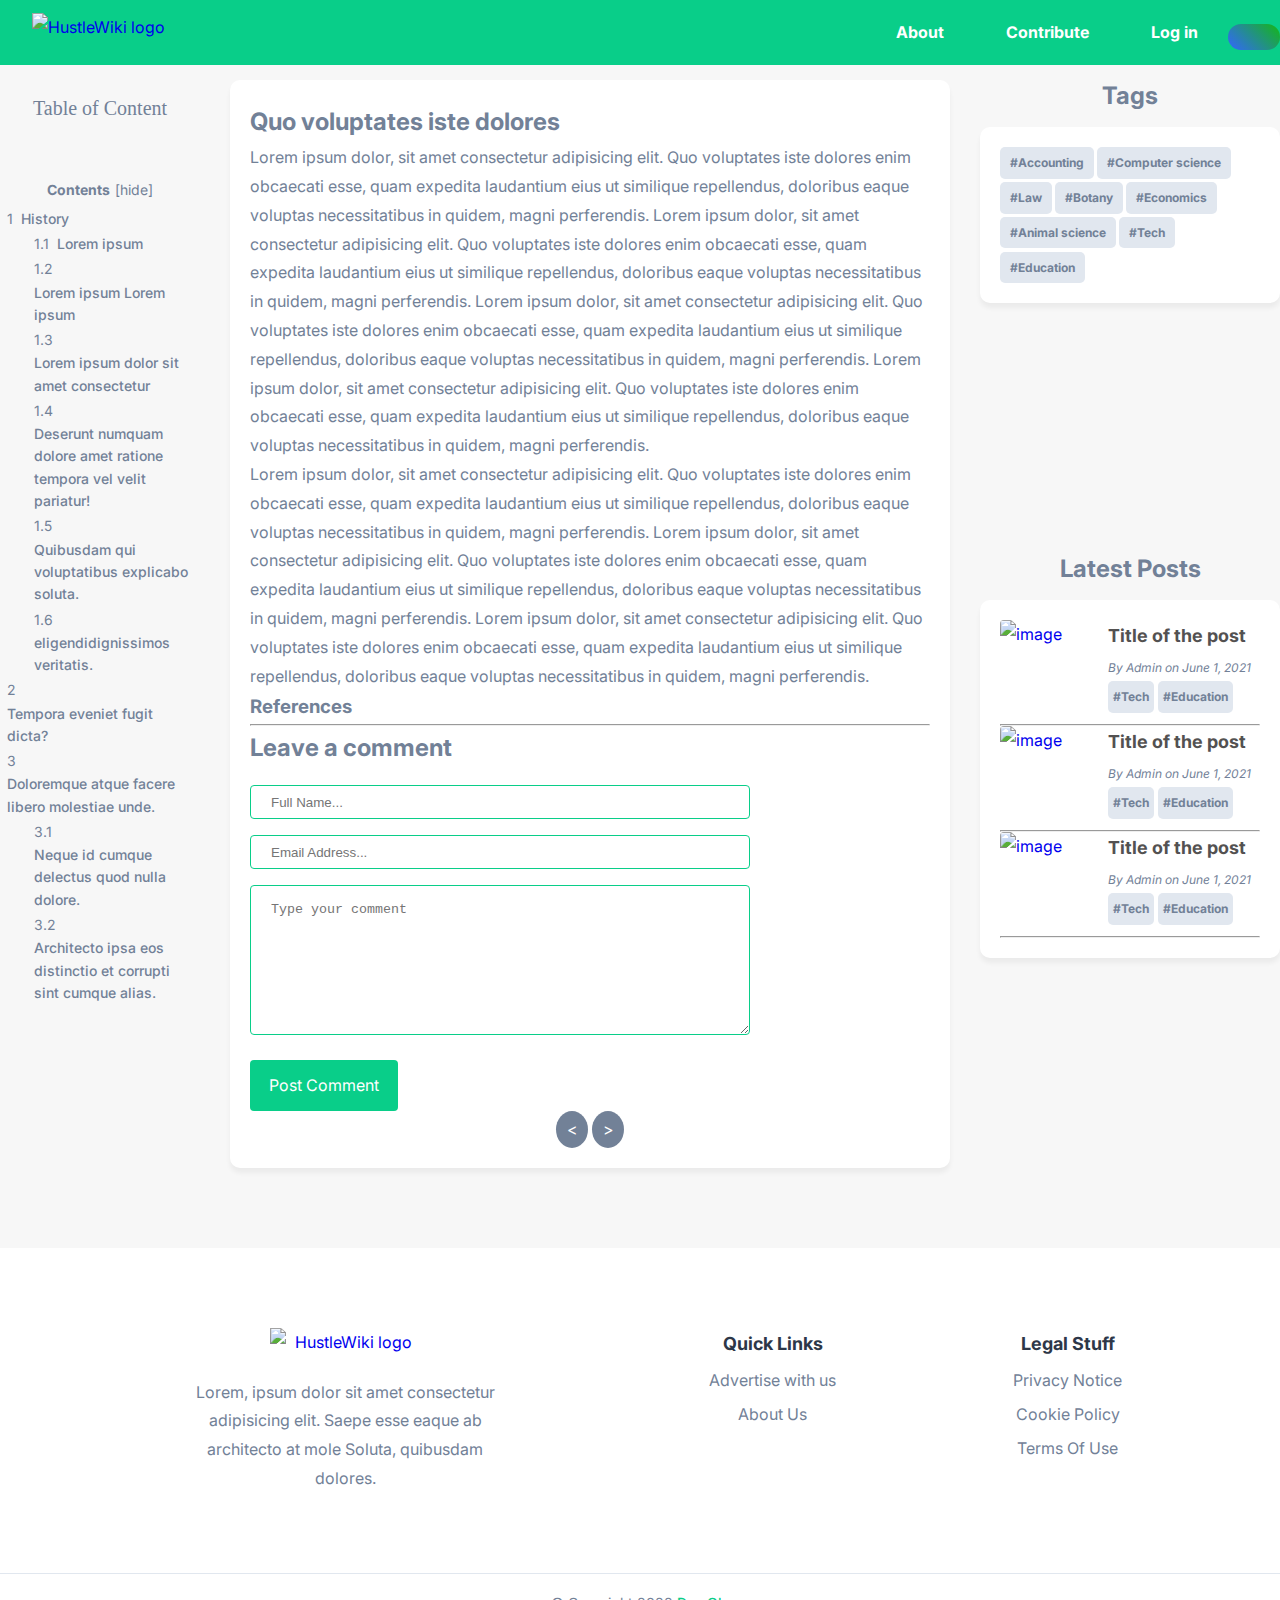
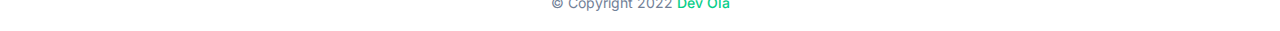
==== blog.html @ 43671437 "first commit" ====
<!DOCTYPE html>
<html lang="en">
	<head>
		<meta charset="UTF-8" />
		<meta http-equiv="X-UA-Compatible" content="IE=edge" />
		<meta name="viewport" content="width=device-width, initial-scale=1.0" />
		<title>HustleWiki</title>

		<!--
    - favicon
  -->
		<link
			rel="shortcut icon"
			href="./assets/images/favicon.ico"
			type="image/x-icon"
		/>

		<!--
    - custom css link
  -->
		<link rel="stylesheet" href="./styles.css" />

		<!--
    - google font link
  -->
		<link rel="preconnect" href="https://fonts.googleapis.com" />
		<link rel="preconnect" href="https://fonts.gstatic.com" crossorigin />
		<link
			href="https://fonts.googleapis.com/css2?family=Inter:wght@400;500;600;700;900&display=swap"
			rel="stylesheet"
		/>
	</head>

	<body class="light-theme">
		<!--- #HEADER-->
		<!-- LOGIN -->

		<header>
			<div class="nav-container">
				<nav class="navbar">
					<a href="#">
						<img
							src="./images/logo-light.svg"
							alt="HustleWiki logo"
							width="150"
							height="40"
							class="logo-light"
						/>
						<img
							src="./images/logo-dark.svg"
							alt="HustleWiki logo"
							width="150"
							height="40"
							class="logo-dark"
						/>
					</a>

					<div class="btn-group">
						<button class="theme-btn theme-btn-mobile light">
							<ion-icon name="moon" class="moon"></ion-icon>
							<ion-icon name="sunny" class="sun"></ion-icon>
						</button>

						<button class="nav-menu-btn">
							<ion-icon name="menu-outline"></ion-icon>
						</button>
					</div>

					<div class="flex-wrapper">
						<ul class="desktop-nav">
							<li>
								<a href="#" class="nav-link">About</a>
							</li>

							<li>
								<a href="#" class="nav-link">Contribute</a>
							</li>

							<!-- <li>
								<a href="#" class="nav-link nav-link-btn">Login</a>
							</li> -->
							<li class="nav-item">
								<!-- login-modal -->
								<a href="#" class="nav-link" id="show-login">Log in</a>
								<div class="popup">
									<div class="close-btn">&times;</div>
									<div class="form">
										<h2>Login</h2>
										<div class="form-element">
											<label for="email">Email</label>
											<input type="text" id="email" placeholder="Enter email" />
										</div>
										<div class="form-element">
											<label for="password">Password</label>
											<input
												type="password"
												id="password"
												placeholder="Enter password"
											/>
										</div>
										<div class="form-element">
											<input
												type="checkbox"
												id="remember-me"
												placeholder="Enter password"
											/>
											<label for="remember me">Remember me?</label>
										</div>
										<div class="form-element">
											<button>Log in</button>
										</div>
										<div class="form-element">
											<a href="#">Forgot password?</a>
										</div>
									</div>
								</div>
							</li>
						</ul>

						<button class="theme-btn theme-btn-desktop light">
							<ion-icon name="moon" class="moon"></ion-icon>
							<ion-icon name="sunny" class="sun"></ion-icon>
						</button>
					</div>

					<div class="mobile-nav">
						<button class="nav-close-btn">
							<ion-icon name="close-outline"></ion-icon>
						</button>

						<div class="wrapper">
							<p class="h3 nav-title">Main Menu</p>

							<ul>
								<li class="nav-item">
									<a href="#" class="nav-link">About</a>
								</li>

								<li class="nav-item">
									<a href="#" class="nav-link">Contribute</a>
								</li>

								<li class="nav-item">
									<!-- login-modal -->
									<a href="#" class="nav-link" id="show-login">Log in</a>
									<div class="popup">
										<div class="close-btn">&times;</div>
										<div class="form">
											<h2>Login</h2>
											<div class="form-element">
												<label for="email">Email</label>
												<input
													type="text"
													id="email"
													placeholder="Enter email"
												/>
											</div>
											<div class="form-element">
												<label for="password">Password</label>
												<input
													type="password"
													id="password"
													placeholder="Enter password"
												/>
											</div>
											<div class="form-element">
												<input
													type="checkbox"
													id="remember-me"
													placeholder="Enter password"
												/>
												<label for="remember me">Remember me?</label>
											</div>
											<div class="form-element">
												<button>Log in</button>
											</div>
											<div class="form-element">
												<a href="#">Forgot password?</a>
											</div>
										</div>
									</div>
								</li>
							</ul>
						</div>

						<div>
							<p class="h3 nav-title">Categories</p>

							<ul>
								<li class="nav-item">
									<a href="#" class="nav-link">Hustles</a>
								</li>

								<li class="nav-item">
									<a href="#" class="nav-link">Journeys</a>
								</li>

								<li class="nav-item">
									<a href="#" class="nav-link">Interviews</a>
								</li>
							</ul>
						</div>
					</div>
				</nav>
			</div>
		</header>

		<div class="main">
			<div class="single-blog-container">
				<div class="single-blog-aside-left"><h1 class="main-title">Table of Content</h1>

<nav class="table-of-contents">
  <div class="wrap">
    <h2 class="table__title">Contents</h2>
    <div class="toggle-wrapper">
	 <button class="toggle" type="button">[hide]</button>
    </div>
  </div>
  
  <ul class="table__list">
    <li class="table__list-item">
      <span class="content__number">1</span>
      <a href="#" class="table__link">History</a>
      <!--Nested list 1-->
      <ul class="table__nested-list">
        <li class="nested-list__item">
          <span class="content__number">1.1</span>
          <a href="#" class="table__link">Lorem ipsum</a>
        </li>
        
        <li class="nested-list__item">
          <span class="content__number">1.2</span>
          <a href="#" class="table__link">Lorem ipsum Lorem ipsum</a>
        </li>
        
        <li class="nested-list__item">
          <span class="content__number">1.3</span>
          <a href="#" class="table__link">Lorem ipsum dolor sit amet consectetur</a>
        </li>
        
        <li class="nested-list__item">
          <span class="content__number">1.4</span>
          <a href="#" class="table__link">Deserunt numquam dolore amet ratione tempora vel velit pariatur!</a>
        </li>
        
        <li class="nested-list__item">
          <span class="content__number">1.5</span>
          <a href="#" class="table__link">Quibusdam qui voluptatibus explicabo soluta.</a>
        </li>
        
        <li class="nested-list__item">
          <span class="content__number">1.6</span>
          <a href="#" class="table__link"> eligendidignissimos veritatis.</a>
        </li>
      </ul><!--End of the nested list 1-->
    </li>
    
    <li class="table__list-item">
      <span class="content__number">2</span>
      <a href="#" class="table__link">Tempora eveniet fugit dicta?</a>
    </li>
    
    <li class="table__list-item">
      <span class="content__number">3</span>
      <a href="#" class="table__link">Doloremque atque facere libero molestiae unde.</a>
      <!--Nested list 3-->
      <ul class="table__nested-list">
        <li class="nested-list__item">
          <span class="content__number">3.1</span>
          <a href="#" class="table__link">Neque id cumque delectus quod nulla dolore.</a>
        </li>
        
        <li class="nested-list__item">
          <span class="content__number">3.2</span>
          <a href="#" class="table__link"> Architecto ipsa eos distinctio et corrupti sint cumque alias.</a>
        </li>
      </ul><!--End of the nested list 3-->
    </li>
    
    
	  </ul>
	</div>
				<div class="single-blog-main-article">
					<div class="article wrapper">
						<h2 class="main-article-heading">Quo voluptates iste dolores</h2>
						<img
							class="main-article-banner"
							src="https://images.unsplash.com/photo-1657659558323-08b7854ed766?ixlib=rb-1.2.1&ixid=MnwxMjA3fDB8MHxlZGl0b3JpYWwtZmVlZHwzMXx8fGVufDB8fHx8&auto=format&fit=crop&w=500&q=60"
							alt=""
						/>
						<p class="main-article-text">
							Lorem ipsum dolor, sit amet consectetur adipisicing elit. Quo
							voluptates iste dolores enim obcaecati esse, quam expedita
							laudantium eius ut similique repellendus, doloribus eaque voluptas
							necessitatibus in quidem, magni perferendis. Lorem ipsum dolor,
							sit amet consectetur adipisicing elit. Quo voluptates iste dolores
							enim obcaecati esse, quam expedita laudantium eius ut similique
							repellendus, doloribus eaque voluptas necessitatibus in quidem,
							magni perferendis. Lorem ipsum dolor, sit amet consectetur
							adipisicing elit. Quo voluptates iste dolores enim obcaecati esse,
							quam expedita laudantium eius ut similique repellendus, doloribus
							eaque voluptas necessitatibus in quidem, magni perferendis. Lorem
							ipsum dolor, sit amet consectetur adipisicing elit. Quo voluptates
							iste dolores enim obcaecati esse, quam expedita laudantium eius ut
							similique repellendus, doloribus eaque voluptas necessitatibus in
							quidem, magni perferendis.
						</p>
						<!-- <img
							src="https://images.unsplash.com/photo-1657659558323-08b7854ed766?ixlib=rb-1.2.1&ixid=MnwxMjA3fDB8MHxlZGl0b3JpYWwtZmVlZHwzMXx8fGVufDB8fHx8&auto=format&fit=crop&w=500&q=60"
							alt=""
							class="main-rticle-image-1"
						/> -->
						<p class="main-article-text-cont">
							Lorem ipsum dolor, sit amet consectetur adipisicing elit. Quo
							voluptates iste dolores enim obcaecati esse, quam expedita
							laudantium eius ut similique repellendus, doloribus eaque voluptas
							necessitatibus in quidem, magni perferendis. Lorem ipsum dolor,
							sit amet consectetur adipisicing elit. Quo voluptates iste dolores
							enim obcaecati esse, quam expedita laudantium eius ut similique
							repellendus, doloribus eaque voluptas necessitatibus in quidem,
							magni perferendis. Lorem ipsum dolor, sit amet consectetur
							adipisicing elit. Quo voluptates iste dolores enim obcaecati esse,
							quam expedita laudantium eius ut similique repellendus, doloribus
							eaque voluptas necessitatibus in quidem, magni perferendis.
						</p>
						<h3 class="article-reference">References</h3>
						<hr>
						<p class="reference-text"></p>
						<!-- Comment box -->
						<div class="comment-box">
							<h2>Leave a comment</h2>
							<form action="#">
								<input type="text" name="fullname" id="fullname" placeholder="Full Name...">
								<input type="email" name="email" id="email" placeholder="Email Address...">
								<textarea name="comment" id="" cols="30" rows="10" placeholder="Type your comment"></textarea>
								<button class='btn-primary'type="submit">Post Comment</button>
							</form>
							
						</div>
						<div class="blog-btn">
							<a href="#" class="prev">&#60</a>
							<a href="#" class="next">&#62</a>
							</div>
					</div>
				</div>
				<div class="single-blog-aside-right">
					<div class="tags">
						<h2 class="h2">Tags</h2>
						<div class="wrapper">
							<button class="hashtag">#Accounting</button>
							<button class="hashtag">#Computer science</button>
							<button class="hashtag">#Law</button>
							<button class="hashtag">#Botany</button>
							<button class="hashtag">#Economics</button>
							<button class="hashtag">#Animal science</button>
							<button class="hashtag">#Tech</button>
							<button class="hashtag">#Education</button>
						</div>
					</div>
				<!-- 					
					AD SPACE
					 -->
					<br />
					<br />
					<br />
					<br />
					<br />
					<br />
					<br />
			

					<div class="latest-posts">
						<h2 class="latest-post-heading">Latest Posts</h2>
						<div class="wrapper">
							<div class="latest-post-item">
								<a href="#">
									<img
										src="https://images.unsplash.com/photo-1488590528505-98d2b5aba04b?ixlib=rb-1.2.1&ixid=MnwxMjA3fDB8MHxzZWFyY2h8Mnx8dGVjaHxlbnwwfHwwfHw%3D&auto=format&fit=crop&w=500&q=60"
										alt="image"
										class="latest-post-item-image"
									/>
								</a>
								<div>
									<h3 class="latest-post-item-title">
										<a href="#">Title of the post</a>
									</h3>
									<!-- <p class="latest-post-item-excerpt">Lorem ipsum dolor sit amet consectetur adipisicing elit. Officiis maiores eveniet libero.</p> -->
									<span class="latest-post-item-meta"
										>By Admin on June 1, 2021</span
									>
									<button class="latest-post-item-hashtag">#Tech</button>
									<button class="latest-post-item-hashtag">#Education</button>
								</div>
							</div>
							<hr />
							<div class="latest-post-item">
								<a href="#">
									<img
										src="https://images.unsplash.com/photo-1488590528505-98d2b5aba04b?ixlib=rb-1.2.1&ixid=MnwxMjA3fDB8MHxzZWFyY2h8Mnx8dGVjaHxlbnwwfHwwfHw%3D&auto=format&fit=crop&w=500&q=60"
										alt="image"
										class="latest-post-item-image"
									/>
								</a>
								<div>
									<h3 class="latest-post-item-title">
										<a href="#">Title of the post</a>
									</h3>
									<!-- <p class="latest-post-item-excerpt">Lorem ipsum dolor sit amet consectetur adipisicing elit. Officiis maiores eveniet libero.</p> -->
									<span class="latest-post-item-meta"
										>By Admin on June 1, 2021</span
									>
									<button class="latest-post-item-hashtag">#Tech</button>
									<button class="latest-post-item-hashtag">#Education</button>
								</div>
							</div>
							<hr />
							<div class="latest-post-item">
								<a href="#">
									<img
										src="https://images.unsplash.com/photo-1488590528505-98d2b5aba04b?ixlib=rb-1.2.1&ixid=MnwxMjA3fDB8MHxzZWFyY2h8Mnx8dGVjaHxlbnwwfHwwfHw%3D&auto=format&fit=crop&w=500&q=60"
										alt="image"
										class="latest-post-item-image"
									/>
								</a>
								<div>
									<h3 class="latest-post-item-title">
										<a href="#">Title of the post</a>
									</h3>
									<!-- <p class="latest-post-item-excerpt">Lorem ipsum dolor sit amet consectetur adipisicing elit. Officiis maiores eveniet libero.</p> -->
									<span class="latest-post-item-meta"
										>By Admin on June 1, 2021</span
									>
									<button class="latest-post-item-hashtag">#Tech</button>
									<button class="latest-post-item-hashtag">#Education</button>
								</div>
							</div>
							<hr />
						</div>
					</div>
				</div>
			</div>
		</div>

		<!--
    - #FOOTER
  -->

		<footer>
			<div class="container">
				<div class="wrapper">
					<a href="#" class="footer-logo">
						<img
							src="./images/logo-light.svg"
							alt="HustleWiki logo"
							width="150"
							height="40"
							class="logo-light"
						/>
						<img
							src="./images/logo-dark.svg"
							alt="HustleWiki logo"
							width="150"
							height="40"
							class="logo-dark"
						/>
					</a>

					<p class="footer-text">
						Lorem, ipsum dolor sit amet consectetur adipisicing elit. Saepe esse
						eaque ab architecto at mole Soluta, quibusdam dolores.
					</p>
				</div>

				<div class="wrapper">
					<p class="footer-title">Quick Links</p>

					<ul>
						<li>
							<a href="#" class="footer-link">Advertise with us</a>
						</li>

						<li>
							<a href="#" class="footer-link">About Us</a>
						</li>
					</ul>
				</div>

				<div class="wrapper">
					<p class="footer-title">Legal Stuff</p>

					<ul>
						<li>
							<a href="#" class="footer-link">Privacy Notice</a>
						</li>

						<li>
							<a href="#" class="footer-link">Cookie Policy</a>
						</li>

						<li>
							<a href="#" class="footer-link">Terms Of Use</a>
						</li>
					</ul>
				</div>
			</div>

			<p class="copyright">&copy; Copyright 2022 <a href="#">Dev Ola</a></p>
		</footer>

		<!--
    - custom js link
  -->
		<script src="./main.js"></script>

		<!--
    - ionicon link
  -->
		<script
			type="module"
			src="https://unpkg.com/ionicons@5.5.2/dist/ionicons/ionicons.esm.js"
		></script>
		<script
			nomodule
			src="https://unpkg.com/ionicons@5.5.2/dist/ionicons/ionicons.js"
		></script>
	</body>
</html>
---- styles.css ----
/*-----------------------------------*\ 
  #style.css
\*-----------------------------------*/

:root {
	/**
   * color
   */

	--white: rgb(255, 255, 255);

	/**
   * typography 
   */

	--fs-base: 14px;
	--fs-1: 32px;
	--fs-2: 24px;
	--fs-3: 20px;
	--fs-4: 14px;
	--fs-5: 12px;

	/**
   * spacing 
   */

	--py: 80px;
}

/*-----------------------------------*\ 
  #RESET
\*-----------------------------------*/

/* *,
*::before,
*::after {
	margin: 0;
	padding: 0;
	box-sizing: border-box;
} */

.light-theme {
	/**
   * light theme colors 
   */

	--background-primary: rgb(255, 255, 255);
	--background-secondary: rgb(247, 247, 247);

	--action-primary: rgb(225, 231, 239);
	--action-secondary: rgb(237, 242, 247);

	--foreground-primary: rgb(45, 55, 72);
	--foreground-secondary: rgb(114, 129, 151);
	--foreground-tertiary: rgb(160, 174, 192);

	--accent: rgb(9, 206, 137);
}

.dark-theme {
	/**
   * dark theme colors 
   */

	--background-primary: rgb(45, 55, 72);
	--background-secondary: rgb(26, 33, 45);

	--action-primary: rgb(114, 129, 151);
	--action-secondary: rgb(45, 55, 72);

	--foreground-primary: rgb(237, 242, 247);
	--foreground-secondary: rgb(204, 214, 224);
	--foreground-tertiary: rgb(160, 174, 192);

	--accent: rgb(9, 206, 137);
}

* {
	margin: 0;
	padding: 0;
	box-sizing: border-box;
}

body {
	margin: 0;
	padding: 0;
	height: 100vh;
}

a {
	text-decoration: none;
}

li {
	list-style: none;
}

img,
button {
	display: block;
}

a,
span {
	display: inline-block;
}

button {
	font: inherit;
	border: none;
	background: none;
	cursor: pointer;
}

html {
	font-family: "Inter", sans-serif;
	font-size: var(--fs-base);
	line-height: 1.8;
}

:focus {
	outline-offset: 4px;
}

/**
 * scrollbar style
 */

::-webkit-scrollbar {
	width: 16px;
}

::-webkit-scrollbar-thumb {
	background: var(--accent);
	border-radius: 20px;
	border: 4px solid;
}

.light-theme::-webkit-scrollbar-thumb {
	border-color: hsl(0, 0%, 90%);
}

.btn::-webkit-scrollbar-thumb {
	border-color: hsl(219, 27%, 20%);
}

.light-theme::-webkit-scrollbar-track {
	background: hsl(0, 0%, 90%);
}

.dark-theme::-webkit-scrollbar-track {
	background: hsl(219, 27%, 20%);
}

/*-----------------------------------*\ 
  #BASE STYLE
\*-----------------------------------*/

.h1,
.h2,
.h3,
.h4 {
	display: block;
	color: var(--foreground-primary);
}

.h1 {
	font-size: var(--fs-1);
	font-weight: 900;
}

.h2 {
	font-size: var(--fs-2);
	font-weight: 700;
}

.h3 {
	font-size: var(--fs-3);
	font-weight: 700;
}

.h4 {
	font-size: var(--fs-4);
	font-weight: 700;
}

.text-sm {
	font-size: var(--fs-4);
}

.text-tiny {
	font-size: var(--fs-5);
}

/*-----------------------------------*\ 
  #REUSED STYLE
\*-----------------------------------*/

.container {
	margin-inline: auto;
	margin: auto; /* fallback for margin-inline */
	padding: 0 15px;
}

.btn {
	min-width: 10rem;
	border-radius: 100px;
}

.btn-primary {
	background: var(--accent);
	color: var(--white);
	padding: 0.6875rem 1.1875rem;
	text-align: center;
}

.btn-primary:hover {
	background: var(--foreground-primary);
	color: var(--action-primary);
}

.btn-secondary {
	background: var(--foreground-primary);
	color: var(--foreground-secondary);
	padding: 0.5rem 1rem;
	text-align: center;
	border: 3px solid var(--foreground-tertiary);
}

.btn-secondary:hover {
	border-color: var(--accent);
}

/*-----------------------------------*\ 
  #Extra style for dark theme
\*-----------------------------------*/

.dark-theme .btn-primary:hover {
	color: var(--white);
	background-color: var(--action-secondary);
}
.dark-theme .btn-secondary {
	background: var(--action-secondary);
}

.dark-theme .blog-topic {
	background: var(--action-primary);
	color: var(--foreground-secondary);
}

.dark-theme .blog-topic:hover {
	background: var(--foreground-primary);
	color: var(--action-primary);
}

.dark-theme .load-more:hover {
	color: var(--white);
}
.dark-theme .load-more {
	color: var(--white);
}

.dark-theme .aside .h2 {
	color: var(--foreground-primary);
}
.dark-theme .intro-text {
	color: var(--background-secondary);
}

/* LOGIN */

/* .login-btn {
	padding: 8px 16px;
	font-size: 16px;
	color: #fff;
	background: black;
	cursor: pointer;
	border-radius: 8px;
} */
.popup {
	z-index: 20;
	position: absolute;
	top: 50%;
	left: 50%;
	opacity: 0;
	transform: translate(-50%, -50%) scale(1.25);
	width: 300px;
	padding: 16px 24px;
	background: #fff;
	box-shadow: 2px 2px 4px 4px rgb(0, 0, 0, 0.15);
	border-radius: 8px;
	transition: top 0ms ease-in-out 200ms, opacity 200ms ease-in-out 0ms,
		transform 20ms ease-in-out 0ms;
}
.popup.active {
	z-index: 20;
	top: 450%;
	opacity: 1;
	transform: translate(-50%, -50%) scale(1);
}
.popup .close-btn {
	position: absolute;
	top: 10px;
	right: 10px;
	width: 15px;
	height: 15px;
	background: #333;
	color: #eee;
	text-align: center;
	line-height: 15px;
	border-radius: 16px;
	cursor: pointer;
}

.popup .form h2 {
	text-align: center;
	color: #222;
	margin: 10px 0px 20px;
	font-size: 24px;
}
.popup .form .form-element {
	margin: 16px 0px;
}
.popup .form .form-element label {
	font-size: 14px;
	color: #222;
}
.popup .form .form-element input[type="text"],
.popup .form .form-element input[type="password"] {
	margin-top: 5px;
	display: block;
	width: 100%;
	padding: 10px;
	outline: none;
	border: 1px solid #aaa;
	border-radius: 4px;
}
.popup .form .form-element input[type="checkbox"] {
	margin-right: 4px;
}
.popup .form .form-element button {
	width: 100%;
	height: 40px;
	border: none;
	outline: none;
	font-size: 16px;
	background-color: var(--accent);
	color: var(--white);
	border-radius: 8px;
	cursor: pointer;
}

.popup .form .form-element a {
	display: block;
	text-align: right;
	font-size: 16px;
	color: #1a79ca;
	text-decoration: none;
	font-weight: 600;
}

@media screen and (max-width: 768px) {
	.popup.active {
		width: 100%;
	}
}
/*-----------------------------------*\ 
  #HEADER
\*-----------------------------------*/

header {
	background: var(--action-primary);
}

header .flex-wrapper {
	display: none;
}

.navbar {
	z-index: 20;
	position: fixed;
	margin: 0;
	width: 100%;
	height: 65px;
	background: var(--accent);
	display: flex;
	justify-content: space-between;
	align-items: center;
	gap: 15px;
	padding: 15px 0;
}

.navbar a {
	margin-left: 2rem;
}

.logo-light,
.logo-dark {
	display: none;
}

.light-theme .logo-light,
.dark-theme .logo-dark {
	display: block;
}

header .btn-group {
	display: flex;
	align-items: center;
	gap: 15px;
}

.theme-btn-mobile,
.nav-menu-btn,
.nav-close-btn {
	background: var(--action-secondary);
	color: var(--foreground-tertiary);
	width: 40px;
	height: 40px;
	display: flex;
	justify-content: center;
	align-items: center;
	border-radius: 50%;
	font-size: 25px;
}

:is(.theme-btn-mobile, .nav-menu-btn, .nav-close-btn):hover {
	background: var(--accent);
	color: var(--white);
}

.theme-btn-mobile ion-icon {
	display: none;
}

.theme-btn-mobile.light .sun,
.theme-btn-mobile.dark .moon {
	display: block;
}

.mobile-nav {
	position: fixed;
	inset: 0;
	background: var(--accent);
	padding: 70px 20px;
	overflow: auto;
	overscroll-behavior: contain;
	transform: translateX(100%);
	visibility: hidden;
	transition: 0.5s cubic-bezier(1, 0, 0.3, 0.7);
	z-index: 10;
}

.mobile-nav.active {
	transform: translateX(0);
	visibility: visible;
}

.nav-close-btn {
	position: absolute;
	top: 20px;
	right: 20px;
}

.mobile-nav .wrapper {
	padding-bottom: 1.25rem;
	margin-bottom: 1.25rem;
	border-bottom: 1px solid var(--action-primary);
}

.mobile-nav .nav-title {
	margin-bottom: 1rem;
}

.mobile-nav .nav-item {
	margin-bottom: 0.5rem;
}

.mobile-nav .nav-link {
	padding: 0.5rem;
	font-size: var(--fs-3);
	color: var(--foreground-secondary);
}

.mobile-nav .nav-link:hover {
	color: var(--accent);
	background: var(--white);
	border-radius: 4px;
}

/*-----------------------------------*\ 
  #SEARCH BAR SECTION
\*-----------------------------------*/

.search-wrapper {
	width: 100%;
	padding: 2rem;
}

.search-container {
	margin: auto;
	padding: 3rem;
	width: 100%;
	height: 100%;
	max-width: 30%;
	display: block;
}

input[type="search"] {
	-webkit-appearance: none !important;
	background-clip: padding-box;
	background-color: white;
	vertical-align: middle;
	border-radius: 0.25rem;
	border: 1px solid #e0e0e5;
	font-size: 1rem;
	width: 100%;
	line-height: 2;
	padding: 0.375rem 1.25rem;
	-webkit-transition: border-color 0.2s;
	-moz-transition: border-color 0.2s;
	transition: border-color 0.2s;
}

input[type="search"]:focus {
	transition: all 0.5s;
	box-shadow: 0 0 40px var(--accent);
	border-color: var(--accent);
	outline: none;
}

form.search-form {
	display: flex;
	justify-content: center;
}

label {
	flex-grow: 1;
	flex-shrink: 0;
	flex-basis: auto;
	align-self: center;
	margin-bottom: 0;
}

input.search-field {
	margin-bottom: 0;
	flex-grow: 1;
	flex-shrink: 0;
	flex-basis: auto;
	align-self: center;
	height: 51px;
	border-top-right-radius: 0;
	border-bottom-right-radius: 0;
}

input.search-submit {
	height: 51px;
	margin: 0;
	padding: 1rem 1.3rem;
	border-top-left-radius: 0;
	border-bottom-left-radius: 0;
	border-top-right-radius: 0.25rem;
	border-bottom-right-radius: 0.25rem;
	font-family: "nunito";
	font-size: 1rem;
}

.screen-reader-text {
	clip: rect(1px, 1px, 1px, 1px);
	position: absolute !important;
	height: 1px;
	width: 1px;
	overflow: hidden;
}

.search-container .button {
	display: inline-block;
	font-weight: 600;
	font-size: 0.8rem;
	line-height: 1.15;
	letter-spacing: 0.1rem;
	text-transform: uppercase;
	background: var(--accent);
	color: #292826;
	border: 1px solid transparent;
	vertical-align: middle;
	text-shadow: none;
	-webkit-transition: all 0.2s;
	-moz-transition: all 0.2s;
	transition: all 0.2s;
}

.search-container .button:hover,
.button:active,
.button:focus {
	cursor: pointer;
	background: var(--foreground-secondary);
	color: #292826;
	outline: 0;
}

/* .search-box {
	position: absolute;
	top: 50%;
	left: 50%;
	transform: translate(-50%, -50%);
	padding: 16px;
	background: var(--accent);
}

input[type="text"] {
	color: gray;
	font-size: 20px;
	line-height: 22px;
	padding: 16px 20px;
	border: none;
	outline: 0;
	border-radius: 50px 0 0 50px;
	background: var(--white);
}

input[type="text"]:focus {
	background: var(--white);
}

.search-box button {
	display: inline;
	color: var(--accent);
	font-size: 20px;
	line-height: 51px;
	width: 52px;
	height: 52px;

	border: none;
	border-radius: 0 50px 50px 0;
	background: var(--white);
} */

.Intro-text-container {
	text-align: center;
	padding: 2rem;
}

.Intro-text-heading {
	font-size: 24px;
	font-weight: 600;
}
.intro-text {
	font-size: 16px;
	font-weight: 500;
}

.btn-group {
	justify-content: start;
	gap: 30px;
}

/*-----------------------------------*\ 
  #BLOG SECTION
\*-----------------------------------*/

.main {
	background: var(--background-secondary);
	padding: var(--py) 0;
}

.blog .h2 {
	line-height: 1.3;
	margin-bottom: 1rem;
	text-align: center;
}

.blog-card-group {
	margin-bottom: 3rem;
}

.blog-card {
	display: flex;
	background: var(--background-primary);
	padding: 10px;
	margin-bottom: 1rem;
	border-radius: 10px;
	box-shadow: 0 10px 10px hsla(0, 0%, 0%, 0.05);
	transition: 0.25s ease;
}

.blog-card:hover {
	transform: translateY(-2px);
	box-shadow: 0 10px 10px hsla(0, 0%, 0%, 0.1);
}

.blog-card-banner {
	display: none;
}

.blog-content-wrapper {
	padding: 10px 5px;
}

.blog-topic {
	background: var(--action-secondary);
	color: var(--foreground-secondary);
	font-weight: 600;
	padding: 0.25rem 1rem;
	border-radius: 5px;
	margin-bottom: 1rem;
}

.blog-topic:hover {
	background: var(--foreground-secondary);
	color: var(--action-secondary);
}

.blog-card .h3 {
	line-height: 1.4;
	margin-bottom: 1rem;
}

.blog-card .h3:hover {
	text-decoration: underline;
	text-decoration-thickness: 2px;
}

.blog-text {
	color: var(--foreground-secondary);
	font-size: var(--fs-4);
	display: -webkit-box;
	line-clamp: 3;
	-webkit-line-clamp: 3;
	-webkit-box-orient: vertical;
	overflow: hidden;
	margin-bottom: 1rem;
}
.profile-wrapper {
	display: none;
}

.blog .wrapper {
	display: flex;
	justify-content: space-between;
	align-items: center;
	flex-wrap: wrap;
	gap: 15px;
}

.blog .h4 {
	color: var(--foreground-secondary);
}

.blog .h4:hover {
	color: var(--accent);
}

.blog .text-sm {
	display: flex;
	align-items: center;
	gap: 5px;
	color: var(--foreground-tertiary);
}

.blog .separator {
	background: var(--foreground-tertiary);
	margin-inline: 3px;
	margin: 0 3px; /* fallback for margin-inline */
	width: 3px;
	height: 3px;
	border-radius: 3px;
}

.blog ion-icon {
	--ionicon-stroke-width: 50px;
}
.load-more {
	margin-inline: auto;
	margin: auto; /* fallback for margin-inline */
	/* background: var(--foreground-secondary); */
	color: black;
	padding: 0.6875rem 1.1875rem;
	border: 1px solid var(--accent);
}

.load-more:hover {
	background: var(--accent);
	color: var(--white);
}

/* article styles for the single-blog-page */
.single-blog-container {
	display: grid;
	grid-template-columns: 200px 1fr 300px;
	margin-top: 2rem;
	margin-bottom: 2rem;
	gap: 30px;
	color: var(--foreground-secondary);
	width: 100%;
	max-width: 1280px;
	margin: auto;
}
/* .single-blog-item {
	display: flex;
	align-items: center;
	justify-content: center;
	margin: 20px;
} */
.single-blog-aside-left {
	text-align: left;
}
.single-blog-aside-right .wrapper {
	background: var(--background-primary);
	border-radius: 10px;
	padding: 20px;
	box-shadow: 0 5px 5px hsla(0, 0%, 0%, 0.05);
}
.single-blog-aside-right .tags h2 {
	color: var(--foreground-secondary);
	margin-bottom: 1rem;
	text-align: center;
	line-height: 1.3;
}

.single-blog-main-article {
	text-align: left;
}
.single-blog-main-article .wrapper {
	background: var(--background-primary);
	border-radius: 10px;
	padding: 20px;
	box-shadow: 0 5px 5px hsla(0, 0%, 0%, 0.05);
}
.main-article-banner {
	width: 100%;
	border-radius: 8px;
}
.article ion-icon {
	--ionicon-stroke-width: 50px;
}

/* Comment box */
.comment-box {
	width: 500px;
}
.comment-box h2 {
	margin-bottom: 1rem;
}
.comment-box input {
	width: 100%;
	height: 20px;
	padding: 16px 20px;
	margin-bottom: 1rem;
	border-radius: 4px;
	border: 1px solid var(--accent);
}
.comment-box input:focus {
	border: 1px solid var(--foreground-secondary);
	outline: none;
}
.comment-box textarea {
	width: 100%;
	height: 150px;
	padding: 16px 20px;
	margin-bottom: 1rem;
	border-radius: 4px;
	border: 1px solid var(--accent);
}
.comment-box textarea:focus {
	border: 1px solid var(--foreground-secondary);
	outline: none;
}
.comment-box button {
	border-radius: 4px;
}
.blog-btn {
	text-align: center;
}

.next {
	color: var(--white);
	padding: 4px;
	font-size: 16px;
	text-align: center;
	width: 32px;
	border-radius: 50%;
	background: var(--foreground-secondary);
}
.next:hover {
	background: var(--accent);
}

.prev {
	color: var(--white);
	padding: 4px;
	font-size: 16px;
	text-align: center;
	width: 32px;
	border-radius: 50%;
	background: var(--foreground-secondary);
}
.prev:hover {
	background: var(--accent);
}
/* table of contents */

.main-title {
	padding: 0.5em 0;
	border-bottom: 1px solid var(--light-gray);
	margin-bottom: 30px;
	text-align: center;
	font-family: "Georgia", serif;
	font-size: 20px;
	font-weight: 500;
}

.table-of-contents {
	width: 200px;
	max-width: 200px;
	padding: 0.75ch;
	border: 1px solid var(--light-gray);

	font-size: 14px;
	color: var(--foreground-secondary);
}

.table-narrow {
	width: 200px;
}

.list-invisible {
	display: none;
}

.wrap {
	display: flex;
	justify-content: center;
	align-items: center;

	margin: 4px 0;
}

.table__title {
	margin-right: 0.5ch;
	text-align: center;
	font-size: 14px;
}

.toggle {
	padding: 0;
	border: none;
	text-align: center;
	font-size: 14px;

	color: var(--blue);
	background-color: inherit;
}

.toggle:hover {
	text-decoration: underline var(--blue);
	cursor: pointer;
}

.toggle:focus {
	border: 1px dotted var(--blue);

	text-decoration: underline var(--blue);
}

.toggle:active {
	border: none;
	text-decoration: none;
}

.table__list,
.table__nested-list {
	list-style: none;
}

.content__number {
	margin-right: 0.5ch;

	color: var(--light-black);
}

.table__list {
	padding: 0;
}

.table__nested-list {
	padding-left: 3ch;
}

.table__link {
	color: var(--blue);

	font-weight: 500;
	line-height: 1.6;

	text-decoration: none;
}

.table__link:active {
	color: rgb(245, 194, 66);
}

.table__link:hover {
	text-decoration: underline var(--blue);
}
/*-----------------------------------*\ 
  #ASIDE
\*-----------------------------------*/

/*-----------------------------------*\ 
  #FOOTER
\*-----------------------------------*/

footer {
	background: var(--background-primary);
}

footer .container {
	padding: var(--py) 15px;
	display: grid;
	grid-template-columns: 2fr 1fr 1fr;
	gap: 30px;
}

footer .wrapper {
	text-align: center;
}

.footer-logo {
	margin-bottom: 10px;
}

.footer-text {
	color: var(--foreground-secondary);
	max-width: 300px;
	margin-inline: auto;
	margin: auto; /* fallback for margin-inline */
}

.footer-title {
	color: var(--foreground-primary);
	font-weight: 700;
	margin-bottom: 0.4rem;
}

.footer-link {
	color: var(--foreground-secondary);
}

.footer-link:hover {
	color: var(--accent);
}

.copyright {
	color: var(--foreground-secondary);
	font-size: var(--fs-4);
	text-align: center;
	padding: 1rem;
	border-top: 1px solid var(--action-primary);
}

.copyright a {
	color: var(--accent);
	font-weight: 500;
}

.copyright a:hover {
	text-decoration: underline;
}

/*-----------------------------------*\ 
  #MEDIA QUERIES
\*-----------------------------------*/

/**
 * responsive for smaller than 600px screen
 */

@media (max-width: 600px) {
	:root {
		/**
     * typography 
     */

		--fs-base: 0.9rem;
	}

	/**
   * BLOG 
   */

	.blog-card {
		display: flex;
		/* grid-template-columns: 3fr 4fr; */
		gap: 20px;
	}

	.blog-card-banner {
		display: flex;
		overflow: hidden;
		border-radius: 5px;
	}

	.blog-banner-img {
		width: 100%;
		height: 100%;
		object-fit: cover;
	}
	.aside {
		display: block;
		align-self: stretch;
	}

	.aside .h2 {
		color: var(--foreground-secondary);
		margin-bottom: 1rem;
		text-align: center;
		line-height: 1.3;
	}

	.aside .wrapper {
		background: var(--background-primary);
		border-radius: 10px;
		padding: 20px;
		box-shadow: 0 5px 5px hsla(0, 0%, 0%, 0.05);
	}

	.categories {
		margin-bottom: 3rem;
	}

	.categories-btn {
		display: flex;
		align-items: stretch;
		background: var(--background-primary);
		border-radius: 10px;
		box-shadow: 0 5px 5px hsla(0, 0%, 0%, 0.05);
		overflow: hidden;
	}

	.categories-btn:not(:last-child) {
		margin-bottom: 1rem;
	}

	.categories-btn .icon-box {
		font-size: 22px;
		width: 70px;
		display: flex;
		justify-content: center;
		align-items: center;
		background: var(--action-primary);
		color: var(--foreground-secondary);
	}

	.categories-btn:hover .icon-box {
		background: var(--accent);
		color: var(--white);
	}

	.categories-btn ion-icon {
		--ionicon-stroke-width: 40px;
	}

	.categories-btn p {
		padding: 15px;
		color: var(--foreground-secondary);
		font-weight: 700;
	}

	.tags {
		margin-bottom: 3rem;
	}

	.tags .wrapper {
		display: flex;
		flex-wrap: wrap;
		gap: 0.2rem;
	}

	.tags .hashtag {
		background: var(--action-primary);
		color: var(--foreground-secondary);
		padding: 5px 10px;
		font-size: var(--fs-5);
		font-weight: 700;
		border-radius: 5px;
	}

	.tags .hashtag:hover {
		background: var(--foreground-secondary);
		color: var(--action-primary);
	}

	.contact {
		margin-bottom: 3rem;
	}

	.contact p {
		color: var(--foreground-secondary);
		margin-bottom: 1rem;
	}

	.social-link {
		display: flex;
		justify-content: center;
		align-items: center;
		gap: 10px;
	}

	.social-link .icon-box {
		width: 45px;
		height: 45px;
		background: var(--action-secondary);
		border-radius: 50%;
		display: flex;
		justify-content: center;
		align-items: center;
		font-size: 22px;
	}

	.social-link .discord {
		color: hsl(235, 86%, 65%);
	}

	.social-link .twitter {
		color: hsl(203, 89%, 53%);
	}

	.social-link .facebook {
		color: hsl(220, 46%, 48%);
	}

	.social-link .icon-box:hover {
		background: var(--accent);
		color: var(--white);
	}

	.newsletter {
		position: sticky;
		top: 3rem;
		margin-bottom: 98px;
	}

	.newsletter p {
		color: var(--foreground-secondary);
		margin-bottom: 1rem;
	}

	.newsletter input {
		border: none;
		background: var(--action-primary);
		display: block;
		width: 100%;
		padding: 0.5rem 1rem;
		font: inherit;
		color: var(--foreground-secondary);
		border-radius: 5px;
		margin-bottom: 1rem;
	}

	.newsletter input::placeholder {
		color: inherit;
	}

	.newsletter input:focus {
		outline: 2px solid;
		outline-offset: 0;
	}

	.newsletter .btn-primary {
		margin-inline: auto;
		margin: auto; /* fallback for margin-inline */
	}
}

/**
 * responsive for smaller than 481px screen
 */

@media (max-width: 481px) {
	:root {
		/**
     * typography 
     */

		--fs-1: 2.25rem;
	}

	/**
   * REUSED STYLE 
   */

	.container {
		padding: 0 30px;
	}

	/**
   * HEADER 
   */

	.navbar {
		padding: 30px 0;
	}

	/**
   * BLOG 
   */

	.blog .h2 {
		position: relative;
		text-align: left;
		padding-left: 2rem;
	}

	.blog .h2::before {
		content: "";
		position: absolute;
		top: 0;
		left: 0;
		background: var(--action-primary);
		width: 5px;
		height: 100%;
		border-radius: 5px;
	}

	.blog-text,
	.profile-wrapper {
		display: block;
	}
	.blog-card-banner {
		display: flex;
		overflow: hidden;
		border-radius: 5px;
	}

	.blog-text {
		color: var(--foreground-secondary);
		font-size: var(--fs-4);
		display: -webkit-box;
		line-clamp: 3;
		-webkit-line-clamp: 3;
		-webkit-box-orient: vertical;
		overflow: hidden;
		margin-bottom: 1rem;
	}

	.blog .wrapper-flex {
		display: flex;
		justify-content: start;
		align-items: center;
		gap: 10px;
	}

	.profile-wrapper {
		width: 56px;
		height: 56px;
		background: var(--action-primary);
		padding: 3px;
		border-radius: 50%;
	}

	.profile-wrapper img {
		border-radius: 50%;
	}

	.blog .wrapper {
		flex-direction: column;
		align-items: start;
		gap: 0;
	}
	.aside {
		display: inline-block;
		align-self: stretch;
	}

	.aside .h2 {
		color: var(--foreground-secondary);
		margin-bottom: 3rem;
		text-align: center;
		line-height: 1.3;
	}

	.aside .wrapper {
		background: var(--background-primary);
		border-radius: 10px;
		padding: 20px;
		box-shadow: 0 5px 5px hsla(0, 0%, 0%, 0.05);
	}

	.categories {
		margin-bottom: 3rem;
	}

	.categories-btn {
		display: flex;
		align-items: stretch;
		background: var(--background-primary);
		border-radius: 10px;
		box-shadow: 0 5px 5px hsla(0, 0%, 0%, 0.05);
		overflow: hidden;
	}

	.categories-btn:not(:last-child) {
		margin-bottom: 1rem;
	}

	.categories-btn .icon-box {
		font-size: 22px;
		width: 70px;
		display: flex;
		justify-content: center;
		align-items: center;
		background: var(--action-primary);
		color: var(--foreground-secondary);
	}

	.categories-btn:hover .icon-box {
		background: var(--accent);
		color: var(--white);
	}

	.categories-btn ion-icon {
		--ionicon-stroke-width: 40px;
	}

	.categories-btn p {
		padding: 15px;
		color: var(--foreground-secondary);
		font-weight: 700;
	}

	.tags {
		margin-bottom: 3rem;
	}

	.tags .wrapper {
		display: flex;
		flex-wrap: wrap;
		gap: 0.2rem;
	}

	.tags .hashtag {
		background: var(--action-primary);
		color: var(--foreground-secondary);
		padding: 5px 10px;
		font-size: var(--fs-5);
		font-weight: 700;
		border-radius: 5px;
	}

	.tags .hashtag:hover {
		background: var(--foreground-secondary);
		color: var(--action-primary);
	}

	.contact {
		margin-bottom: 3rem;
	}

	.contact p {
		color: var(--foreground-secondary);
		margin-bottom: 1rem;
	}

	.social-link {
		display: flex;
		justify-content: center;
		align-items: center;
		gap: 10px;
	}

	.social-link .icon-box {
		width: 45px;
		height: 45px;
		background: var(--action-secondary);
		border-radius: 50%;
		display: flex;
		justify-content: center;
		align-items: center;
		font-size: 22px;
	}

	.social-link .discord {
		color: hsl(235, 86%, 65%);
	}

	.social-link .twitter {
		color: hsl(203, 89%, 53%);
	}

	.social-link .facebook {
		color: hsl(220, 46%, 48%);
	}

	.social-link .icon-box:hover {
		background: var(--accent);
		color: var(--white);
	}

	.newsletter {
		position: sticky;
		top: 3rem;
		margin-bottom: 98px;
	}

	.newsletter p {
		color: var(--foreground-secondary);
		margin-bottom: 1rem;
	}

	.newsletter input {
		border: none;
		background: var(--action-primary);
		display: block;
		width: 100%;
		padding: 0.5rem 1rem;
		font: inherit;
		color: var(--foreground-secondary);
		border-radius: 5px;
		margin-bottom: 1rem;
	}

	.newsletter input::placeholder {
		color: inherit;
	}

	.newsletter input:focus {
		outline: 2px solid;
		outline-offset: 0;
	}

	.newsletter .btn-primary {
		margin-inline: auto;
		margin: auto; /* fallback for margin-inline */
	}

	/**
   * FOOTER 
   */

	footer .container {
		padding: var(--py) 30px;
		grid-template-columns: 2fr 1fr 1fr;
	}

	footer .wrapper {
		text-align: left;
	}

	.footer-text {
		margin: 0;
	}
}

/**
 * responsive for larger than 768px screen
 */

@media (min-width: 768px) {
	/**
   * REUSED STYLE 
   */

	.container {
		max-width: 800px;
	}
	.aside {
		display: inline-block;
		align-self: stretch;
	}
	.blog-card-banner {
		display: flex;
		overflow: auto;
		border-radius: 5px;
	}

	.aside .h2 {
		color: var(--foreground-secondary);
		margin-bottom: 1rem;
		text-align: center;
		line-height: 1.3;
	}

	.aside .wrapper {
		background: var(--background-primary);
		border-radius: 10px;
		padding: 20px;
		box-shadow: 0 5px 5px hsla(0, 0%, 0%, 0.05);
	}

	.categories {
		margin-bottom: 3rem;
	}

	.categories-btn {
		display: flex;
		align-items: stretch;
		background: var(--background-primary);
		border-radius: 10px;
		box-shadow: 0 5px 5px hsla(0, 0%, 0%, 0.05);
		overflow: hidden;
	}

	.categories-btn:not(:last-child) {
		margin-bottom: 1rem;
	}

	.categories-btn .icon-box {
		font-size: 22px;
		width: 70px;
		display: flex;
		justify-content: center;
		align-items: center;
		background: var(--action-primary);
		color: var(--foreground-secondary);
	}

	.categories-btn:hover .icon-box {
		background: var(--accent);
		color: var(--white);
	}

	.categories-btn ion-icon {
		--ionicon-stroke-width: 40px;
	}

	.categories-btn p {
		padding: 15px;
		color: var(--foreground-secondary);
		font-weight: 700;
	}

	.tags {
		margin-bottom: 3rem;
	}

	.tags .wrapper {
		display: flex;
		flex-wrap: wrap;
		gap: 0.2rem;
	}

	.tags .hashtag {
		background: var(--action-primary);
		color: var(--foreground-secondary);
		padding: 5px 10px;
		font-size: var(--fs-5);
		font-weight: 700;
		border-radius: 5px;
	}

	.tags .hashtag:hover {
		background: var(--foreground-secondary);
		color: var(--action-primary);
	}

	.contact {
		margin-bottom: 3rem;
	}

	.contact p {
		color: var(--foreground-secondary);
		margin-bottom: 1rem;
	}

	.social-link {
		display: flex;
		justify-content: center;
		align-items: center;
		gap: 10px;
	}

	.social-link .icon-box {
		width: 45px;
		height: 45px;
		background: var(--action-secondary);
		border-radius: 50%;
		display: flex;
		justify-content: center;
		align-items: center;
		font-size: 22px;
	}

	.social-link .discord {
		color: hsl(235, 86%, 65%);
	}

	.social-link .twitter {
		color: hsl(203, 89%, 53%);
	}

	.social-link .facebook {
		color: hsl(220, 46%, 48%);
	}

	.social-link .icon-box:hover {
		background: var(--accent);
		color: var(--white);
	}

	.newsletter {
		position: sticky;
		top: 3rem;
		margin-bottom: 98px;
	}

	.newsletter p {
		color: var(--foreground-secondary);
		margin-bottom: 1rem;
	}

	.newsletter input {
		border: none;
		background: var(--action-primary);
		display: block;
		width: 100%;
		padding: 0.5rem 1rem;
		font: inherit;
		color: var(--foreground-secondary);
		border-radius: 5px;
		margin-bottom: 1rem;
	}

	.newsletter input::placeholder {
		color: inherit;
	}

	.newsletter input:focus {
		outline: 2px solid;
		outline-offset: 0;
	}

	.newsletter .btn-primary {
		margin-inline: auto;
		margin: auto; /* fallback for margin-inline */
	}

	/**
 * responsive for larger than 1024px screen
 */

	@media (min-width: 1024px) {
		:root {
			/**
     * typography 
     */

			--fs-base: 1rem;
			--fs-1: 3rem;
		}

		/**
   * REUSED STYLE 
   */

		.container {
			max-width: 1150px;
		}

		/**
   * HEADER 
   */

		header .btn-group {
			display: none;
		}

		header .flex-wrapper {
			display: flex;
			gap: 30px;
		}

		.desktop-nav {
			display: flex;
			align-items: center;
			gap: 30px;
		}

		.desktop-nav .nav-link {
			color: var(--white);
			font-weight: 700;
			cursor: pointer;
		}

		.desktop-nav .nav-link:hover {
			background: var(--white);
			color: var(--foreground-secondary);
			padding: 8px;
			border-radius: 4px;
		}

		.theme-btn-desktop {
			position: relative;
			background: var(--background-secondary);
			color: var(--white);
			width: 52px;
			height: 26px;
			display: flex;
			justify-content: center;
			align-items: center;
			gap: 10px;
			border-radius: 100px;
			margin-top: 8px;
		}

		.theme-btn-desktop.light {
			background: linear-gradient(45deg, rgb(51, 102, 255), rgb(20, 184, 20));
		}

		.theme-btn-desktop.dark {
			background: linear-gradient(45deg, rgb(51, 102, 255), rgb(20, 184, 20));
		}

		/* .theme-btn-desktop::before {
			content: "";
			position: absolute;
			background: var(--white);
			width: 21px;
			height: 21px;
			border-radius: 30px;
			top: 50%;
			left: 3px;
			transform: translateY(-50%);
			box-shadow: 0 2px 10px -2px hsla(0, 0%, 0%, 0.05);
			z-index: 2;
		} */

		/* .theme-btn-desktop.dark::before {
			left: calc(100% - 24px);
		} */

		/**
   * HERO 
   */

		/**
   * MAIN 
   */

		.main .container {
			display: grid;
			grid-template-columns: 5fr 2fr;
			gap: 60px;
		}
		.blog-card-banner {
			display: flex;
			overflow: hidden;
			border-radius: 5px;
		}

		/**
   * ASIDE 
   */

		.aside {
			display: inline-block;
			align-self: stretch;
		}

		.aside .h2 {
			color: var(--foreground-secondary);
			margin-bottom: 1rem;
			text-align: center;
			line-height: 1.3;
		}

		.aside .wrapper {
			background: var(--background-primary);
			border-radius: 10px;
			padding: 20px;
			box-shadow: 0 5px 5px hsla(0, 0%, 0%, 0.05);
		}

		.categories {
			margin-bottom: 3rem;
		}

		.categories-btn {
			display: flex;
			align-items: stretch;
			background: var(--background-primary);
			border-radius: 10px;
			box-shadow: 0 5px 5px hsla(0, 0%, 0%, 0.05);
			overflow: hidden;
		}

		.categories-btn:not(:last-child) {
			margin-bottom: 1rem;
		}

		.categories-btn .icon-box {
			font-size: 22px;
			width: 70px;
			display: flex;
			justify-content: center;
			align-items: center;
			background: var(--action-primary);
			color: var(--foreground-secondary);
		}

		.categories-btn:hover .icon-box {
			background: var(--accent);
			color: var(--white);
		}

		.categories-btn ion-icon {
			--ionicon-stroke-width: 40px;
		}

		.categories-btn p {
			padding: 15px;
			color: var(--foreground-secondary);
			font-weight: 700;
		}

		.tags {
			margin-bottom: 3rem;
		}

		.tags .wrapper {
			display: flex;
			flex-wrap: wrap;
			gap: 0.2rem;
		}

		.tags .hashtag {
			background: var(--action-primary);
			color: var(--foreground-secondary);
			padding: 5px 10px;
			font-size: var(--fs-5);
			font-weight: 700;
			border-radius: 5px;
		}

		.tags .hashtag:hover {
			background: var(--foreground-secondary);
			color: var(--action-primary);
		}
		.latest-posts {
			margin-bottom: 3rem;
		}
		.latest-post-item {
			display: grid;
			grid-template-columns: 100px 1fr;
			gap: 8px;
			margin-bottom: 4px;
			/* background: var(--white);
			box-shadow: rgb(0, 0, 0, 0.15); */
		}

		.latest-post-item-image {
			border-radius: 4px;
			width: 100px;
			height: 100px;
		}
		.latest-post-heading {
			color: var(--foreground-secondary);
			margin-bottom: 1rem;
			text-align: center;
			line-height: 1.3;
		}
		.latest-post-item-title {
			font-size: 18px;
			font-weight: 700;
		}
		.latest-post-item-title a {
			color: rgb(83, 81, 81);
		}
		.latest-post-item-excerpt {
			font-size: 12px;
		}

		.latest-post-item-meta {
			color: var(--foreground-secondary);

			font-size: 12px;
			font-style: italic;
		}
		.latest-post-item-hashtag {
			display: inline;
			background: var(--action-primary);
			color: var(--foreground-secondary);
			padding: 5px 5px;
			font-size: var(--fs-5);
			font-weight: 700;
			border-radius: 5px;
		}
		.latest-post-item-hashtag:hover {
			background: var(--foreground-secondary);
			color: var(--action-primary);
		}
		.contact {
			margin-bottom: 3rem;
		}

		.contact p {
			color: var(--foreground-secondary);
			margin-bottom: 1rem;
		}

		.social-link {
			display: flex;
			justify-content: center;
			align-items: center;
			gap: 10px;
		}

		.social-link .icon-box {
			width: 45px;
			height: 45px;
			background: var(--action-secondary);
			border-radius: 50%;
			display: flex;
			justify-content: center;
			align-items: center;
			font-size: 22px;
		}

		.social-link .discord {
			color: hsl(235, 86%, 65%);
		}

		.social-link .twitter {
			color: hsl(203, 89%, 53%);
		}

		.social-link .facebook {
			color: hsl(220, 46%, 48%);
		}

		.social-link .icon-box:hover {
			background: var(--accent);
			color: var(--white);
		}

		.newsletter {
			position: sticky;
			top: 3rem;
			margin-bottom: 98px;
		}

		.newsletter p {
			color: var(--foreground-secondary);
			margin-bottom: 1rem;
		}

		.newsletter input {
			border: none;
			background: var(--action-primary);
			display: block;
			width: 100%;
			padding: 0.5rem 1rem;
			font: inherit;
			color: var(--foreground-secondary);
			border-radius: 5px;
			margin-bottom: 1rem;
		}

		.newsletter input::placeholder {
			color: inherit;
		}

		.newsletter input:focus {
			outline: 2px solid;
			outline-offset: 0;
		}

		.newsletter .btn-primary {
			margin-inline: auto;
			margin: auto; /* fallback for margin-inline */
		}

		/**
   * FOOTER 
   */

		.footer-title {
			font-size: 1.125rem;
		}

		.footer-link {
			margin-bottom: 0.3rem;
		}
	}
}
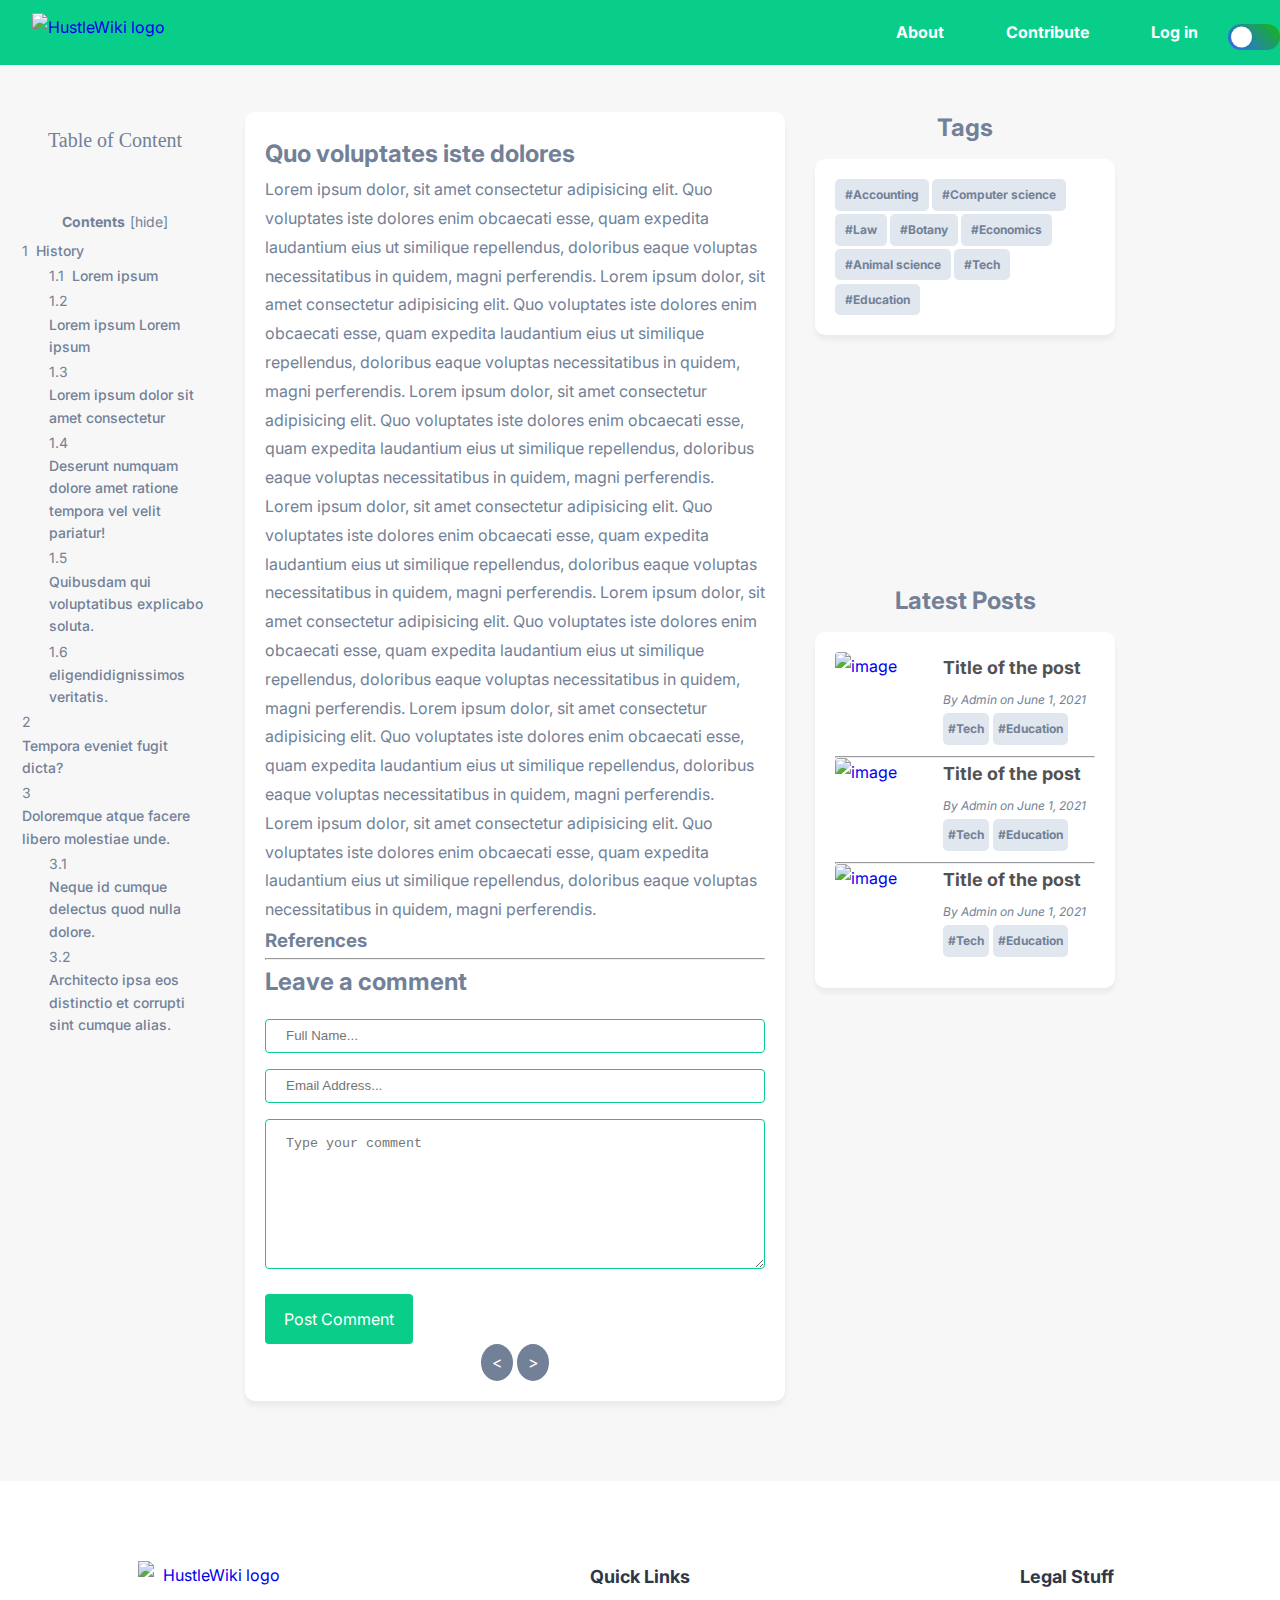
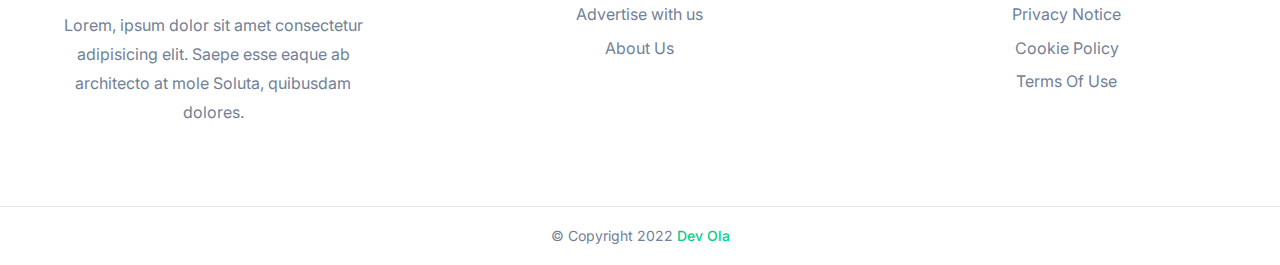
==== commit 25e063f4: "worked on blog page" ====
--- a/blog.html
+++ b/blog.html
@@ -206,12 +206,14 @@
 		</header>
 
 		<div class="main">
+			<div class="container">
 			<div class="single-blog-container">
-				<div class="single-blog-aside-left"><h1 class="main-title">Table of Content</h1>
+				<div class="single-blog-aside-left">
+					<h1 class="table-title">Table of Content</h1>
 
 <nav class="table-of-contents">
   <div class="wrap">
-    <h2 class="table__title">Contents</h2>
+    <h2 class="table-subtitle">Contents</h2>
     <div class="toggle-wrapper">
 	 <button class="toggle" type="button">[hide]</button>
     </div>
@@ -276,9 +278,7 @@
         </li>
       </ul><!--End of the nested list 3-->
     </li>
-    
-    
-	  </ul>
+    </ul>
 	</div>
 				<div class="single-blog-main-article">
 					<div class="article wrapper">
@@ -304,13 +304,6 @@
 							iste dolores enim obcaecati esse, quam expedita laudantium eius ut
 							similique repellendus, doloribus eaque voluptas necessitatibus in
 							quidem, magni perferendis.
-						</p>
-						<!-- <img
-							src="https://images.unsplash.com/photo-1657659558323-08b7854ed766?ixlib=rb-1.2.1&ixid=MnwxMjA3fDB8MHxlZGl0b3JpYWwtZmVlZHwzMXx8fGVufDB8fHx8&auto=format&fit=crop&w=500&q=60"
-							alt=""
-							class="main-rticle-image-1"
-						/> -->
-						<p class="main-article-text-cont">
 							Lorem ipsum dolor, sit amet consectetur adipisicing elit. Quo
 							voluptates iste dolores enim obcaecati esse, quam expedita
 							laudantium eius ut similique repellendus, doloribus eaque voluptas
@@ -323,9 +316,13 @@
 							quam expedita laudantium eius ut similique repellendus, doloribus
 							eaque voluptas necessitatibus in quidem, magni perferendis.
 						</p>
-						<h3 class="article-reference">References</h3>
+						
+						<!-- References -->
+						<div class="article-reference">
+						<h3 class="reference-heading">References</h3>
 						<hr>
 						<p class="reference-text"></p>
+						</div>
 						<!-- Comment box -->
 						<div class="comment-box">
 							<h2>Leave a comment</h2>
@@ -405,7 +402,6 @@
 									<h3 class="latest-post-item-title">
 										<a href="#">Title of the post</a>
 									</h3>
-									<!-- <p class="latest-post-item-excerpt">Lorem ipsum dolor sit amet consectetur adipisicing elit. Officiis maiores eveniet libero.</p> -->
 									<span class="latest-post-item-meta"
 										>By Admin on June 1, 2021</span
 									>
@@ -434,10 +430,11 @@
 									<button class="latest-post-item-hashtag">#Education</button>
 								</div>
 							</div>
-							<hr />
+						
 						</div>
 					</div>
 				</div>
+			</div>
 			</div>
 		</div>
 
--- a/styles.css
+++ b/styles.css
@@ -269,14 +269,6 @@
 
 /* LOGIN */
 
-/* .login-btn {
-	padding: 8px 16px;
-	font-size: 16px;
-	color: #fff;
-	background: black;
-	cursor: pointer;
-	border-radius: 8px;
-} */
 .popup {
 	z-index: 20;
 	position: absolute;
@@ -359,11 +351,11 @@
 	font-weight: 600;
 }
 
-@media screen and (max-width: 768px) {
+/* @media screen and (max-width: 768px) {
 	.popup.active {
 		width: 100%;
 	}
-}
+} */
 /*-----------------------------------*\ 
   #HEADER
 \*-----------------------------------*/
@@ -517,8 +509,7 @@
 	width: 100%;
 	line-height: 2;
 	padding: 0.375rem 1.25rem;
-	-webkit-transition: border-color 0.2s;
-	-moz-transition: border-color 0.2s;
+
 	transition: border-color 0.2s;
 }
 
@@ -599,43 +590,6 @@
 	outline: 0;
 }
 
-/* .search-box {
-	position: absolute;
-	top: 50%;
-	left: 50%;
-	transform: translate(-50%, -50%);
-	padding: 16px;
-	background: var(--accent);
-}
-
-input[type="text"] {
-	color: gray;
-	font-size: 20px;
-	line-height: 22px;
-	padding: 16px 20px;
-	border: none;
-	outline: 0;
-	border-radius: 50px 0 0 50px;
-	background: var(--white);
-}
-
-input[type="text"]:focus {
-	background: var(--white);
-}
-
-.search-box button {
-	display: inline;
-	color: var(--accent);
-	font-size: 20px;
-	line-height: 51px;
-	width: 52px;
-	height: 52px;
-
-	border: none;
-	border-radius: 0 50px 50px 0;
-	background: var(--white);
-} */
-
 .Intro-text-container {
 	text-align: center;
 	padding: 2rem;
@@ -680,13 +634,13 @@
 	padding: 10px;
 	margin-bottom: 1rem;
 	border-radius: 10px;
-	box-shadow: 0 10px 10px hsla(0, 0%, 0%, 0.05);
+	box-shadow: 0 10px 10px rgba(0, 0, 0, 0.05);
 	transition: 0.25s ease;
 }
 
 .blog-card:hover {
 	transform: translateY(-2px);
-	box-shadow: 0 10px 10px hsla(0, 0%, 0%, 0.1);
+	box-shadow: 0 10px 10px rgba(0, 0, 0, 0.1);
 }
 
 .blog-card-banner {
@@ -773,7 +727,7 @@
 .load-more {
 	margin-inline: auto;
 	margin: auto; /* fallback for margin-inline */
-	/* background: var(--foreground-secondary); */
+	background: var(--foreground-secondary);
 	color: black;
 	padding: 0.6875rem 1.1875rem;
 	border: 1px solid var(--accent);
@@ -785,23 +739,7 @@
 }
 
 /* article styles for the single-blog-page */
-.single-blog-container {
-	display: grid;
-	grid-template-columns: 200px 1fr 300px;
-	margin-top: 2rem;
-	margin-bottom: 2rem;
-	gap: 30px;
-	color: var(--foreground-secondary);
-	width: 100%;
-	max-width: 1280px;
-	margin: auto;
-}
-/* .single-blog-item {
-	display: flex;
-	align-items: center;
-	justify-content: center;
-	margin: 20px;
-} */
+
 .single-blog-aside-left {
 	text-align: left;
 }
@@ -809,7 +747,7 @@
 	background: var(--background-primary);
 	border-radius: 10px;
 	padding: 20px;
-	box-shadow: 0 5px 5px hsla(0, 0%, 0%, 0.05);
+	box-shadow: 0 5px 5px rgba(0, 0, 0, 0.05);
 }
 .single-blog-aside-right .tags h2 {
 	color: var(--foreground-secondary);
@@ -900,7 +838,7 @@
 }
 /* table of contents */
 
-.main-title {
+.table-title {
 	padding: 0.5em 0;
 	border-bottom: 1px solid var(--light-gray);
 	margin-bottom: 30px;
@@ -936,7 +874,7 @@
 	margin: 4px 0;
 }
 
-.table__title {
+.table-subtitle {
 	margin-right: 0.5ch;
 	text-align: center;
 	font-size: 14px;
@@ -1018,7 +956,7 @@
 footer .container {
 	padding: var(--py) 15px;
 	display: grid;
-	grid-template-columns: 2fr 1fr 1fr;
+	grid-template-columns: 1fr 1fr 1fr;
 	gap: 30px;
 }
 
@@ -1091,7 +1029,6 @@
 
 	.blog-card {
 		display: flex;
-		/* grid-template-columns: 3fr 4fr; */
 		gap: 20px;
 	}
 
@@ -1187,6 +1124,63 @@
 	}
 
 	.tags .hashtag:hover {
+		background: var(--foreground-secondary);
+		color: var(--action-primary);
+	}
+	.latest-posts {
+		margin-bottom: 3rem;
+	}
+
+	.latest-post .wrapper {
+		display: flex;
+		flex-wrap: wrap;
+		gap: 0.2rem;
+	}
+	.latest-post-item {
+		display: grid;
+		grid-template-columns: 100px 1fr;
+		gap: 8px;
+		margin-bottom: 4px;
+	}
+
+	.latest-post-item-image {
+		border-radius: 4px;
+		width: 100px;
+		height: 100px;
+	}
+	.latest-post-heading {
+		color: var(--foreground-secondary);
+		margin-bottom: 1rem;
+		text-align: center;
+		line-height: 1.3;
+	}
+	.latest-post-item-title {
+		font-size: 18px;
+		font-weight: 700;
+	}
+	.latest-post-item-title a {
+		color: rgb(83, 81, 81);
+	}
+	.latest-post-item-excerpt {
+		font-size: 12px;
+	}
+
+	.latest-post-item-meta {
+		color: var(--foreground-secondary);
+
+		font-size: 12px;
+		font-style: italic;
+	}
+	.latest-post-item-hashtag {
+		display: inline;
+		background: var(--action-primary);
+		color: var(--foreground-secondary);
+		padding: 5px 5px;
+		font-size: var(--fs-5);
+		font-weight: 700;
+		border-radius: 5px;
+	}
+	.latest-post-item-hashtag:hover {
 		background: var(--foreground-secondary);
 		color: var(--action-primary);
 	}
@@ -1452,6 +1446,63 @@
 		background: var(--foreground-secondary);
 		color: var(--action-primary);
 	}
+	.latest-posts {
+		margin-bottom: 3rem;
+	}
+
+	.latest-post .wrapper {
+		display: flex;
+		flex-wrap: wrap;
+		gap: 0.2rem;
+	}
+	.latest-post-item {
+		display: grid;
+		grid-template-columns: 100px 1fr;
+		gap: 8px;
+		margin-bottom: 4px;
+	}
+
+	.latest-post-item-image {
+		border-radius: 4px;
+		width: 100px;
+		height: 100px;
+	}
+	.latest-post-heading {
+		color: var(--foreground-secondary);
+		margin-bottom: 1rem;
+		text-align: center;
+		line-height: 1.3;
+	}
+	.latest-post-item-title {
+		font-size: 18px;
+		font-weight: 700;
+	}
+	.latest-post-item-title a {
+		color: rgb(83, 81, 81);
+	}
+	.latest-post-item-excerpt {
+		font-size: 12px;
+	}
+
+	.latest-post-item-meta {
+		color: var(--foreground-secondary);
+
+		font-size: 12px;
+		font-style: italic;
+	}
+	.latest-post-item-hashtag {
+		display: inline;
+		background: var(--action-primary);
+		color: var(--foreground-secondary);
+		padding: 5px 5px;
+		font-size: var(--fs-5);
+		font-weight: 700;
+		border-radius: 5px;
+	}
+	.latest-post-item-hashtag:hover {
+		background: var(--foreground-secondary);
+		color: var(--action-primary);
+	}
 
 	.contact {
 		margin-bottom: 3rem;
@@ -1533,14 +1584,34 @@
 		margin-inline: auto;
 		margin: auto; /* fallback for margin-inline */
 	}
-
+	/* single article blog-page */
+
+	.single-blog-aside-right .wrapper {
+		background: var(--background-primary);
+		border-radius: 10px;
+		padding: 20px;
+		box-shadow: 0 5px 5px hsla(0, 0%, 0%, 0.05);
+	}
+
+	.single-blog-aside-right .tags h2 {
+		color: var(--foreground-secondary);
+		margin-bottom: 1rem;
+		text-align: center;
+		line-height: 1.3;
+	}
+	.single-blog-main-article .wrapper {
+		background: var(--background-primary);
+		border-radius: 10px;
+		padding: 20px;
+		box-shadow: 0 5px 5px hsla(0, 0%, 0%, 0.05);
+	}
 	/**
    * FOOTER 
    */
 
 	footer .container {
 		padding: var(--py) 30px;
-		grid-template-columns: 2fr 1fr 1fr;
+		grid-template-columns: 1fr 1fr 1fr;
 	}
 
 	footer .wrapper {
@@ -1568,12 +1639,6 @@
 		display: inline-block;
 		align-self: stretch;
 	}
-	.blog-card-banner {
-		display: flex;
-		overflow: auto;
-		border-radius: 5px;
-	}
-
 	.aside .h2 {
 		color: var(--foreground-secondary);
 		margin-bottom: 1rem;
@@ -1586,6 +1651,12 @@
 		border-radius: 10px;
 		padding: 20px;
 		box-shadow: 0 5px 5px hsla(0, 0%, 0%, 0.05);
+	}
+
+	.blog-card-banner {
+		display: flex;
+		overflow: hidden;
+		border-radius: 5px;
 	}
 
 	.categories {
@@ -1650,6 +1721,65 @@
 	}
 
 	.tags .hashtag:hover {
+		background: var(--foreground-secondary);
+		color: var(--action-primary);
+	}
+	.latest-posts {
+		margin-bottom: 3rem;
+	}
+
+	.latest-post .wrapper {
+		display: flex;
+		flex-wrap: wrap;
+		gap: 0.2rem;
+	}
+	.latest-post-item {
+		display: grid;
+		grid-template-columns: 100px 1fr;
+		gap: 8px;
+		margin-bottom: 4px;
+		/* background: var(--white);
+			box-shadow: rgb(0, 0, 0, 0.15); */
+	}
+
+	.latest-post-item-image {
+		border-radius: 4px;
+		width: 100px;
+		height: 100px;
+	}
+	.latest-post-heading {
+		color: var(--foreground-secondary);
+		margin-bottom: 1rem;
+		text-align: center;
+		line-height: 1.3;
+	}
+	.latest-post-item-title {
+		font-size: 18px;
+		font-weight: 700;
+	}
+	.latest-post-item-title a {
+		color: rgb(83, 81, 81);
+	}
+	.latest-post-item-excerpt {
+		font-size: 12px;
+	}
+
+	.latest-post-item-meta {
+		color: var(--foreground-secondary);
+
+		font-size: 12px;
+		font-style: italic;
+	}
+	.latest-post-item-hashtag {
+		display: inline;
+		background: var(--action-primary);
+		color: var(--foreground-secondary);
+		padding: 5px 5px;
+		font-size: var(--fs-5);
+		font-weight: 700;
+		border-radius: 5px;
+	}
+	.latest-post-item-hashtag:hover {
 		background: var(--foreground-secondary);
 		color: var(--action-primary);
 	}
@@ -1735,6 +1865,29 @@
 		margin: auto; /* fallback for margin-inline */
 	}
 
+	/* single artiicle blog-page */
+
+	.single-blog-aside-right .wrapper {
+		background: var(--background-primary);
+		border-radius: 10px;
+		padding: 20px;
+		box-shadow: 0 5px 5px hsla(0, 0%, 0%, 0.05);
+	}
+
+	.single-blog-aside-right .tags h2 {
+		color: var(--foreground-secondary);
+		margin-bottom: 1rem;
+		text-align: center;
+		line-height: 1.3;
+	}
+
+	.single-blog-main-article .wrapper {
+		background: var(--background-primary);
+		border-radius: 10px;
+		padding: 20px;
+		box-shadow: 0 5px 5px hsla(0, 0%, 0%, 0.05);
+	}
+
 	/**
  * responsive for larger than 1024px screen
  */
@@ -1754,7 +1907,7 @@
    */
 
 		.container {
-			max-width: 1150px;
+			max-width: 1280px;
 		}
 
 		/**
@@ -1811,7 +1964,7 @@
 			background: linear-gradient(45deg, rgb(51, 102, 255), rgb(20, 184, 20));
 		}
 
-		/* .theme-btn-desktop::before {
+		.theme-btn-desktop::before {
 			content: "";
 			position: absolute;
 			background: var(--white);
@@ -1823,11 +1976,11 @@
 			transform: translateY(-50%);
 			box-shadow: 0 2px 10px -2px hsla(0, 0%, 0%, 0.05);
 			z-index: 2;
-		} */
-
-		/* .theme-btn-desktop.dark::before {
+		}
+
+		.theme-btn-desktop.dark::before {
 			left: calc(100% - 24px);
-		} */
+		}
 
 		/**
    * HERO 
@@ -1939,13 +2092,17 @@
 		.latest-posts {
 			margin-bottom: 3rem;
 		}
+
+		.latest-post .wrapper {
+			display: flex;
+			flex-wrap: wrap;
+			gap: 0.2rem;
+		}
 		.latest-post-item {
 			display: grid;
 			grid-template-columns: 100px 1fr;
 			gap: 8px;
 			margin-bottom: 4px;
-			/* background: var(--white);
-			box-shadow: rgb(0, 0, 0, 0.15); */
 		}
 
 		.latest-post-item-image {
@@ -2069,6 +2226,34 @@
 			margin-inline: auto;
 			margin: auto; /* fallback for margin-inline */
 		}
+		/* single artiicle blog-page */
+		.single-blog-container {
+			display: grid;
+			grid-template-columns: 200px 1fr 300px;
+			margin-top: 2rem;
+			gap: 30px;
+			color: var(--foreground-secondary);
+			width: 100%;
+		}
+
+		.single-blog-aside-right .wrapper {
+			background: var(--background-primary);
+			border-radius: 10px;
+			padding: 20px;
+			box-shadow: 0 5px 5px hsla(0, 0%, 0%, 0.05);
+		}
+		.single-blog-aside-right .tags h2 {
+			color: var(--foreground-secondary);
+			margin-bottom: 1rem;
+			text-align: center;
+			line-height: 1.3;
+		}
+		.single-blog-main-article .wrapper {
+			background: var(--background-primary);
+			border-radius: 10px;
+			padding: 20px;
+			box-shadow: 0 5px 5px hsla(0, 0%, 0%, 0.05);
+		}
 
 		/**
    * FOOTER 
